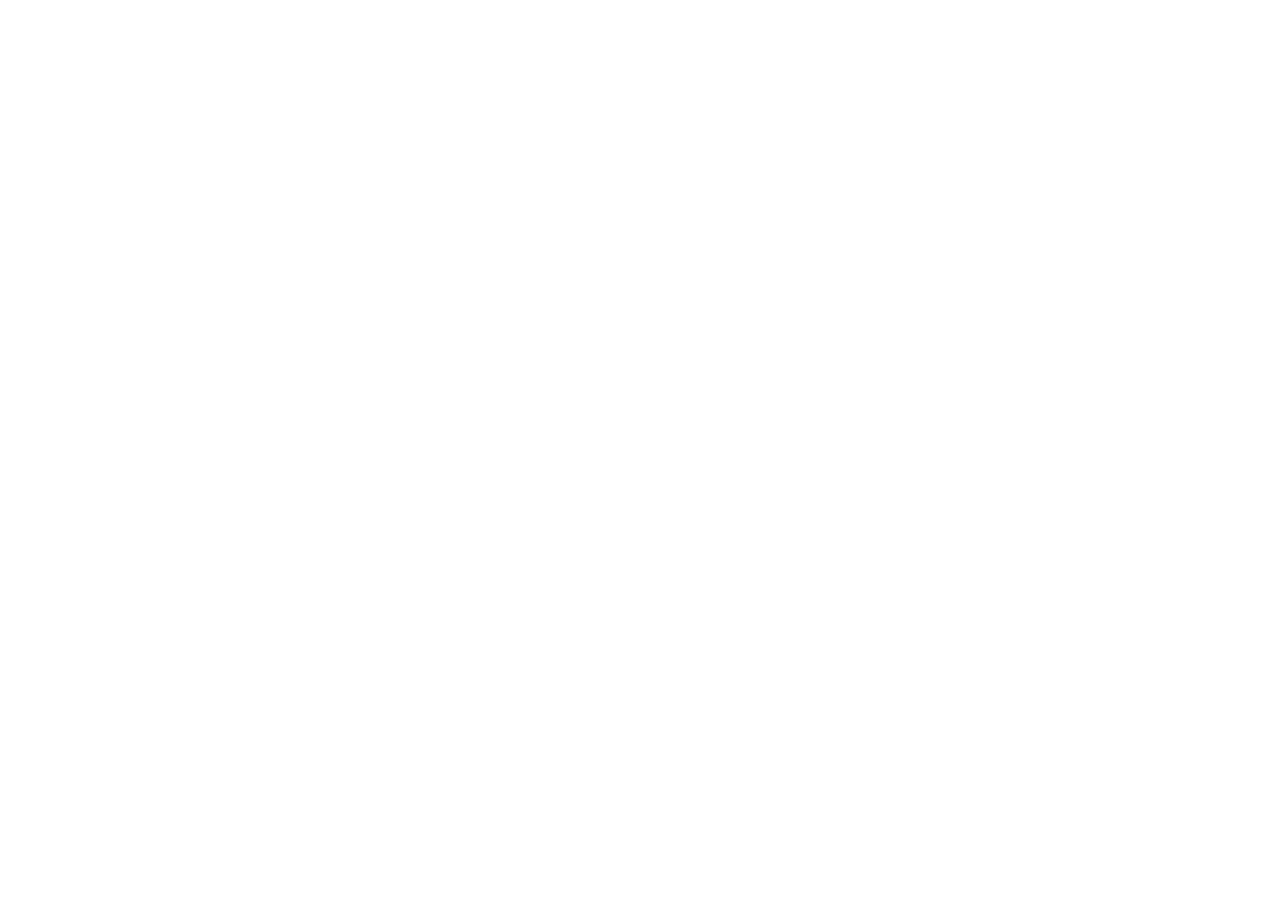
==== login.html @ 5afe24a2 "第一次提交" ====
<!DOCTYPE html>
<html lang="en">
<head>
    <meta charset="UTF-8">
    <meta name="viewport" content="width=device-width, initial-scale=1.0">
    <title>Document</title>
</head>
<body>
    
</body>
</html>
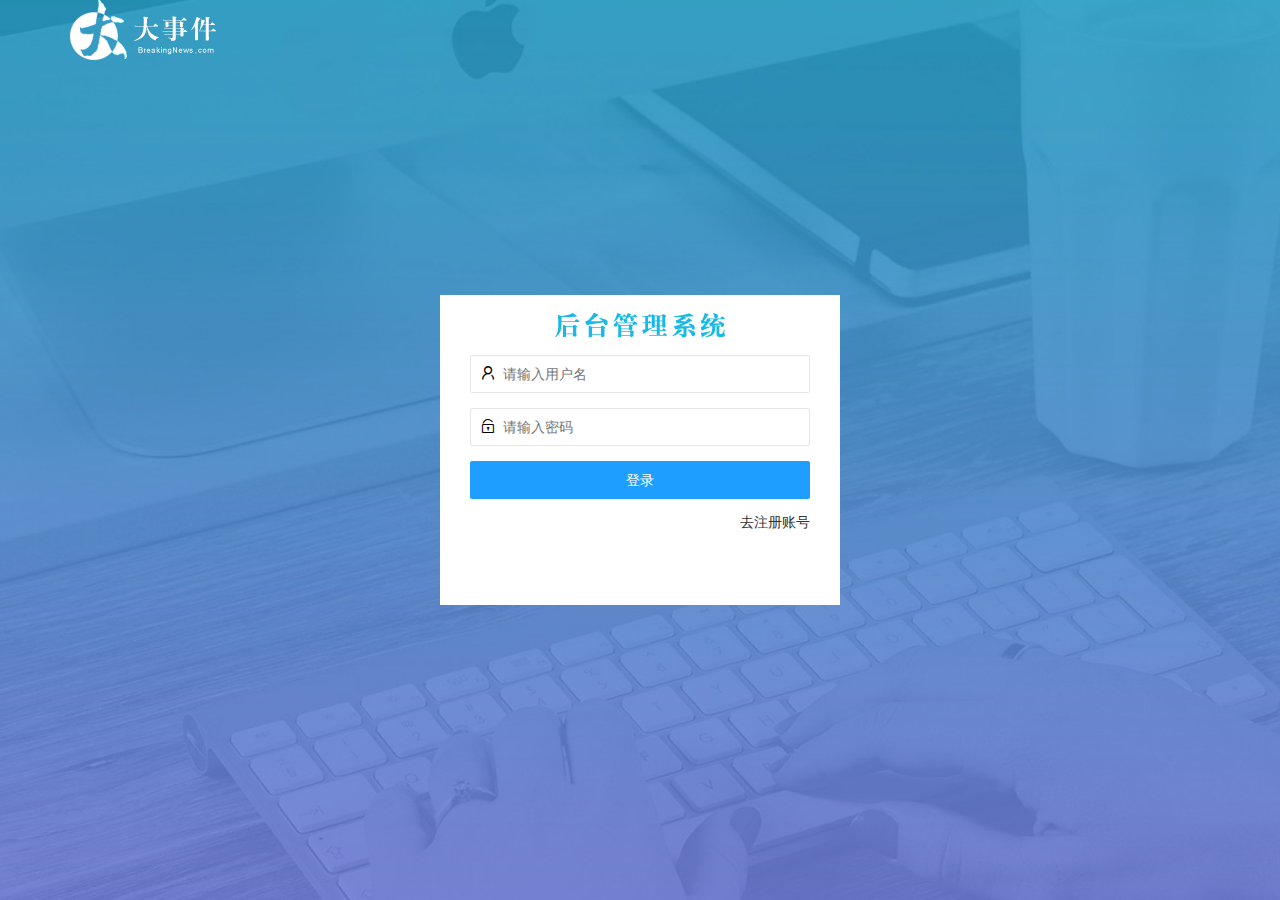
==== commit 47f99a1e: "完成了登录和注册功能的开发" ====
--- a/login.html
+++ b/login.html
@@ -1,11 +1,85 @@
 <!DOCTYPE html>
 <html lang="en">
+
 <head>
     <meta charset="UTF-8">
     <meta name="viewport" content="width=device-width, initial-scale=1.0">
-    <title>Document</title>
+    <title>大事件-登录/注册</title>
+    <!-- 导入 LayUI 的样式 -->
+    <link rel="stylesheet" href="./assets/lib/layui/css/layui.css">
+    <!-- 导入自己的样式表 -->
+    <link rel="stylesheet" href="./assets/css/login.css">
 </head>
+
 <body>
-    
+    <div class="layui-main">
+        <img src="./assets/images/logo.png" alt="">
+    </div>
+    <div class="loginAndRegBox">
+        <!-- 登录的标题 -->
+        <div class="title-box"></div>
+        <!-- 登录的div -->
+        <div class="login-box">
+            <!-- 登录的表单 -->
+            <form class="layui-form" id="form_login">
+                <!-- 用户名 -->
+                <div class="layui-form-item">
+                    <i class="layui-icon layui-icon-username"></i>  
+                    <input type="text" name="username" required lay-verify="required" placeholder="请输入用户名"
+                        autocomplete="off" class="layui-input">
+                </div>
+                <!-- 密码框 -->
+                <div class="layui-form-item">
+                    <i class="layui-icon layui-icon-password"></i>  
+                    <input type="password" name="password" required lay-verify="required|pwd" placeholder="请输入密码"
+                        autocomplete="off" class="layui-input">
+                </div>
+                <!-- 提交按钮 -->
+                <div class="layui-form-item">
+                    <button  class="layui-btn layui-btn-fluid  layui-btn-normal" lay-submit>登录</button>
+                </div>
+                <div class="layui-form-item">
+                    <a href="javascript:;" class="links" id="link_reg">去注册账号</a>
+                </div>
+            </form>
+            
+        </div>
+        <!-- 注册的div -->
+        <div class="reg-box">
+            <!-- 注册的表单 -->
+            <form class="layui-form" id="form_reg">
+                 <!-- 用户名 -->
+                 <div class="layui-form-item">
+                    <i class="layui-icon layui-icon-username"></i>  
+                    <input type="text" name="username" required lay-verify="required" placeholder="请输入用户名"
+                        autocomplete="off" class="layui-input">
+                </div>
+                <!-- 密码框 -->
+                <div class="layui-form-item">
+                    <i class="layui-icon layui-icon-password"></i>  
+                    <input type="password" name="password" required lay-verify="required|pwd" placeholder="请输入密码"
+                        autocomplete="off" class="layui-input">
+                </div>
+                <!-- 确认密码框 -->
+                <div class="layui-form-item">
+                    <i class="layui-icon layui-icon-password"></i>  
+                    <input type="password" name="repassword" required lay-verify="required|pwd|repwd" placeholder="请再次输入密码"
+                        autocomplete="off" class="layui-input">
+                </div>
+                <!-- 提交按钮 -->
+                <div class="layui-form-item">
+                    <button  class="layui-btn layui-btn-fluid layui-btn-normal" lay-submit>注册</button>
+                </div>
+                <div class="layui-form-item">
+                    <a href="javascript:;" id="link_login" class="links">去登录</a>
+                </div>
+            </form>
+           
+        </div>
+    </div>
 </body>
+<script src="./assets/lib/layui/layui.all.js"></script>
+<script src="./assets/lib/jquery.js"></script>
+<script src="./assets/js/baseAPI.js"></script>
+<script src="./assets/js/login.js"></script>
 </html>--- a/assets/lib/layui/css/layui.css
+++ b/assets/lib/layui/css/layui.css
@@ -0,0 +1,2 @@
+/** layui-v2.5.5 MIT License By https://www.layui.com */
+ .layui-inline,img{display:inline-block;vertical-align:middle}h1,h2,h3,h4,h5,h6{font-weight:400}.layui-edge,.layui-header,.layui-inline,.layui-main{position:relative}.layui-body,.layui-edge,.layui-elip{overflow:hidden}.layui-btn,.layui-edge,.layui-inline,img{vertical-align:middle}.layui-btn,.layui-disabled,.layui-icon,.layui-unselect{-moz-user-select:none;-webkit-user-select:none;-ms-user-select:none}.layui-elip,.layui-form-checkbox span,.layui-form-pane .layui-form-label{text-overflow:ellipsis;white-space:nowrap}.layui-breadcrumb,.layui-tree-btnGroup{visibility:hidden}blockquote,body,button,dd,div,dl,dt,form,h1,h2,h3,h4,h5,h6,input,li,ol,p,pre,td,textarea,th,ul{margin:0;padding:0;-webkit-tap-highlight-color:rgba(0,0,0,0)}a:active,a:hover{outline:0}img{border:none}li{list-style:none}table{border-collapse:collapse;border-spacing:0}h4,h5,h6{font-size:100%}button,input,optgroup,option,select,textarea{font-family:inherit;font-size:inherit;font-style:inherit;font-weight:inherit;outline:0}pre{white-space:pre-wrap;white-space:-moz-pre-wrap;white-space:-pre-wrap;white-space:-o-pre-wrap;word-wrap:break-word}body{line-height:24px;font:14px Helvetica Neue,Helvetica,PingFang SC,Tahoma,Arial,sans-serif}hr{height:1px;margin:10px 0;border:0;clear:both}a{color:#333;text-decoration:none}a:hover{color:#777}a cite{font-style:normal;*cursor:pointer}.layui-border-box,.layui-border-box *{box-sizing:border-box}.layui-box,.layui-box *{box-sizing:content-box}.layui-clear{clear:both;*zoom:1}.layui-clear:after{content:'\20';clear:both;*zoom:1;display:block;height:0}.layui-inline{*display:inline;*zoom:1}.layui-edge{display:inline-block;width:0;height:0;border-width:6px;border-style:dashed;border-color:transparent}.layui-edge-top{top:-4px;border-bottom-color:#999;border-bottom-style:solid}.layui-edge-right{border-left-color:#999;border-left-style:solid}.layui-edge-bottom{top:2px;border-top-color:#999;border-top-style:solid}.layui-edge-left{border-right-color:#999;border-right-style:solid}.layui-disabled,.layui-disabled:hover{color:#d2d2d2!important;cursor:not-allowed!important}.layui-circle{border-radius:100%}.layui-show{display:block!important}.layui-hide{display:none!important}@font-face{font-family:layui-icon;src:url(../font/iconfont.eot?v=250);src:url(../font/iconfont.eot?v=250#iefix) format('embedded-opentype'),url(../font/iconfont.woff2?v=250) format('woff2'),url(../font/iconfont.woff?v=250) format('woff'),url(../font/iconfont.ttf?v=250) format('truetype'),url(../font/iconfont.svg?v=250#layui-icon) format('svg')}.layui-icon{font-family:layui-icon!important;font-size:16px;font-style:normal;-webkit-font-smoothing:antialiased;-moz-osx-font-smoothing:grayscale}.layui-icon-reply-fill:before{content:"\e611"}.layui-icon-set-fill:before{content:"\e614"}.layui-icon-menu-fill:before{content:"\e60f"}.layui-icon-search:before{content:"\e615"}.layui-icon-share:before{content:"\e641"}.layui-icon-set-sm:before{content:"\e620"}.layui-icon-engine:before{content:"\e628"}.layui-icon-close:before{content:"\1006"}.layui-icon-close-fill:before{content:"\1007"}.layui-icon-chart-screen:before{content:"\e629"}.layui-icon-star:before{content:"\e600"}.layui-icon-circle-dot:before{content:"\e617"}.layui-icon-chat:before{content:"\e606"}.layui-icon-release:before{content:"\e609"}.layui-icon-list:before{content:"\e60a"}.layui-icon-chart:before{content:"\e62c"}.layui-icon-ok-circle:before{content:"\1005"}.layui-icon-layim-theme:before{content:"\e61b"}.layui-icon-table:before{content:"\e62d"}.layui-icon-right:before{content:"\e602"}.layui-icon-left:before{content:"\e603"}.layui-icon-cart-simple:before{content:"\e698"}.layui-icon-face-cry:before{content:"\e69c"}.layui-icon-face-smile:before{content:"\e6af"}.layui-icon-survey:before{content:"\e6b2"}.layui-icon-tree:before{content:"\e62e"}.layui-icon-upload-circle:before{content:"\e62f"}.layui-icon-add-circle:before{content:"\e61f"}.layui-icon-download-circle:before{content:"\e601"}.layui-icon-templeate-1:before{content:"\e630"}.layui-icon-util:before{content:"\e631"}.layui-icon-face-surprised:before{content:"\e664"}.layui-icon-edit:before{content:"\e642"}.layui-icon-speaker:before{content:"\e645"}.layui-icon-down:before{content:"\e61a"}.layui-icon-file:before{content:"\e621"}.layui-icon-layouts:before{content:"\e632"}.layui-icon-rate-half:before{content:"\e6c9"}.layui-icon-add-circle-fine:before{content:"\e608"}.layui-icon-prev-circle:before{content:"\e633"}.layui-icon-read:before{content:"\e705"}.layui-icon-404:before{content:"\e61c"}.layui-icon-carousel:before{content:"\e634"}.layui-icon-help:before{content:"\e607"}.layui-icon-code-circle:before{content:"\e635"}.layui-icon-water:before{content:"\e636"}.layui-icon-username:before{content:"\e66f"}.layui-icon-find-fill:before{content:"\e670"}.layui-icon-about:before{content:"\e60b"}.layui-icon-location:before{content:"\e715"}.layui-icon-up:before{content:"\e619"}.layui-icon-pause:before{content:"\e651"}.layui-icon-date:before{content:"\e637"}.layui-icon-layim-uploadfile:before{content:"\e61d"}.layui-icon-delete:before{content:"\e640"}.layui-icon-play:before{content:"\e652"}.layui-icon-top:before{content:"\e604"}.layui-icon-friends:before{content:"\e612"}.layui-icon-refresh-3:before{content:"\e9aa"}.layui-icon-ok:before{content:"\e605"}.layui-icon-layer:before{content:"\e638"}.layui-icon-face-smile-fine:before{content:"\e60c"}.layui-icon-dollar:before{content:"\e659"}.layui-icon-group:before{content:"\e613"}.layui-icon-layim-download:before{content:"\e61e"}.layui-icon-picture-fine:before{content:"\e60d"}.layui-icon-link:before{content:"\e64c"}.layui-icon-diamond:before{content:"\e735"}.layui-icon-log:before{content:"\e60e"}.layui-icon-rate-solid:before{content:"\e67a"}.layui-icon-fonts-del:before{content:"\e64f"}.layui-icon-unlink:before{content:"\e64d"}.layui-icon-fonts-clear:before{content:"\e639"}.layui-icon-triangle-r:before{content:"\e623"}.layui-icon-circle:before{content:"\e63f"}.layui-icon-radio:before{content:"\e643"}.layui-icon-align-center:before{content:"\e647"}.layui-icon-align-right:before{content:"\e648"}.layui-icon-align-left:before{content:"\e649"}.layui-icon-loading-1:before{content:"\e63e"}.layui-icon-return:before{content:"\e65c"}.layui-icon-fonts-strong:before{content:"\e62b"}.layui-icon-upload:before{content:"\e67c"}.layui-icon-dialogue:before{content:"\e63a"}.layui-icon-video:before{content:"\e6ed"}.layui-icon-headset:before{content:"\e6fc"}.layui-icon-cellphone-fine:before{content:"\e63b"}.layui-icon-add-1:before{content:"\e654"}.layui-icon-face-smile-b:before{content:"\e650"}.layui-icon-fonts-html:before{content:"\e64b"}.layui-icon-form:before{content:"\e63c"}.layui-icon-cart:before{content:"\e657"}.layui-icon-camera-fill:before{content:"\e65d"}.layui-icon-tabs:before{content:"\e62a"}.layui-icon-fonts-code:before{content:"\e64e"}.layui-icon-fire:before{content:"\e756"}.layui-icon-set:before{content:"\e716"}.layui-icon-fonts-u:before{content:"\e646"}.layui-icon-triangle-d:before{content:"\e625"}.layui-icon-tips:before{content:"\e702"}.layui-icon-picture:before{content:"\e64a"}.layui-icon-more-vertical:before{content:"\e671"}.layui-icon-flag:before{content:"\e66c"}.layui-icon-loading:before{content:"\e63d"}.layui-icon-fonts-i:before{content:"\e644"}.layui-icon-refresh-1:before{content:"\e666"}.layui-icon-rmb:before{content:"\e65e"}.layui-icon-home:before{content:"\e68e"}.layui-icon-user:before{content:"\e770"}.layui-icon-notice:before{content:"\e667"}.layui-icon-login-weibo:before{content:"\e675"}.layui-icon-voice:before{content:"\e688"}.layui-icon-upload-drag:before{content:"\e681"}.layui-icon-login-qq:before{content:"\e676"}.layui-icon-snowflake:before{content:"\e6b1"}.layui-icon-file-b:before{content:"\e655"}.layui-icon-template:before{content:"\e663"}.layui-icon-auz:before{content:"\e672"}.layui-icon-console:before{content:"\e665"}.layui-icon-app:before{content:"\e653"}.layui-icon-prev:before{content:"\e65a"}.layui-icon-website:before{content:"\e7ae"}.layui-icon-next:before{content:"\e65b"}.layui-icon-component:before{content:"\e857"}.layui-icon-more:before{content:"\e65f"}.layui-icon-login-wechat:before{content:"\e677"}.layui-icon-shrink-right:before{content:"\e668"}.layui-icon-spread-left:before{content:"\e66b"}.layui-icon-camera:before{content:"\e660"}.layui-icon-note:before{content:"\e66e"}.layui-icon-refresh:before{content:"\e669"}.layui-icon-female:before{content:"\e661"}.layui-icon-male:before{content:"\e662"}.layui-icon-password:before{content:"\e673"}.layui-icon-senior:before{content:"\e674"}.layui-icon-theme:before{content:"\e66a"}.layui-icon-tread:before{content:"\e6c5"}.layui-icon-praise:before{content:"\e6c6"}.layui-icon-star-fill:before{content:"\e658"}.layui-icon-rate:before{content:"\e67b"}.layui-icon-template-1:before{content:"\e656"}.layui-icon-vercode:before{content:"\e679"}.layui-icon-cellphone:before{content:"\e678"}.layui-icon-screen-full:before{content:"\e622"}.layui-icon-screen-restore:before{content:"\e758"}.layui-icon-cols:before{content:"\e610"}.layui-icon-export:before{content:"\e67d"}.layui-icon-print:before{content:"\e66d"}.layui-icon-slider:before{content:"\e714"}.layui-icon-addition:before{content:"\e624"}.layui-icon-subtraction:before{content:"\e67e"}.layui-icon-service:before{content:"\e626"}.layui-icon-transfer:before{content:"\e691"}.layui-main{width:1140px;margin:0 auto}.layui-header{z-index:1000;height:60px}.layui-header a:hover{transition:all .5s;-webkit-transition:all .5s}.layui-side{position:fixed;left:0;top:0;bottom:0;z-index:999;width:200px;overflow-x:hidden}.layui-side-scroll{position:relative;width:220px;height:100%;overflow-x:hidden}.layui-body{position:absolute;left:200px;right:0;top:0;bottom:0;z-index:998;width:auto;overflow-y:auto;box-sizing:border-box}.layui-layout-body{overflow:hidden}.layui-layout-admin .layui-header{background-color:#23262E}.layui-layout-admin .layui-side{top:60px;width:200px;overflow-x:hidden}.layui-layout-admin .layui-body{position:fixed;top:60px;bottom:44px}.layui-layout-admin .layui-main{width:auto;margin:0 15px}.layui-layout-admin .layui-footer{position:fixed;left:200px;right:0;bottom:0;height:44px;line-height:44px;padding:0 15px;background-color:#eee}.layui-layout-admin .layui-logo{position:absolute;left:0;top:0;width:200px;height:100%;line-height:60px;text-align:center;color:#009688;font-size:16px}.layui-layout-admin .layui-header .layui-nav{background:0 0}.layui-layout-left{position:absolute!important;left:200px;top:0}.layui-layout-right{position:absolute!important;right:0;top:0}.layui-container{position:relative;margin:0 auto;padding:0 15px;box-sizing:border-box}.layui-fluid{position:relative;margin:0 auto;padding:0 15px}.layui-row:after,.layui-row:before{content:'';display:block;clear:both}.layui-col-lg1,.layui-col-lg10,.layui-col-lg11,.layui-col-lg12,.layui-col-lg2,.layui-col-lg3,.layui-col-lg4,.layui-col-lg5,.layui-col-lg6,.layui-col-lg7,.layui-col-lg8,.layui-col-lg9,.layui-col-md1,.layui-col-md10,.layui-col-md11,.layui-col-md12,.layui-col-md2,.layui-col-md3,.layui-col-md4,.layui-col-md5,.layui-col-md6,.layui-col-md7,.layui-col-md8,.layui-col-md9,.layui-col-sm1,.layui-col-sm10,.layui-col-sm11,.layui-col-sm12,.layui-col-sm2,.layui-col-sm3,.layui-col-sm4,.layui-col-sm5,.layui-col-sm6,.layui-col-sm7,.layui-col-sm8,.layui-col-sm9,.layui-col-xs1,.layui-col-xs10,.layui-col-xs11,.layui-col-xs12,.layui-col-xs2,.layui-col-xs3,.layui-col-xs4,.layui-col-xs5,.layui-col-xs6,.layui-col-xs7,.layui-col-xs8,.layui-col-xs9{position:relative;display:block;box-sizing:border-box}.layui-col-xs1,.layui-col-xs10,.layui-col-xs11,.layui-col-xs12,.layui-col-xs2,.layui-col-xs3,.layui-col-xs4,.layui-col-xs5,.layui-col-xs6,.layui-col-xs7,.layui-col-xs8,.layui-col-xs9{float:left}.layui-col-xs1{width:8.33333333%}.layui-col-xs2{width:16.66666667%}.layui-col-xs3{width:25%}.layui-col-xs4{width:33.33333333%}.layui-col-xs5{width:41.66666667%}.layui-col-xs6{width:50%}.layui-col-xs7{width:58.33333333%}.layui-col-xs8{width:66.66666667%}.layui-col-xs9{width:75%}.layui-col-xs10{width:83.33333333%}.layui-col-xs11{width:91.66666667%}.layui-col-xs12{width:100%}.layui-col-xs-offset1{margin-left:8.33333333%}.layui-col-xs-offset2{margin-left:16.66666667%}.layui-col-xs-offset3{margin-left:25%}.layui-col-xs-offset4{margin-left:33.33333333%}.layui-col-xs-offset5{margin-left:41.66666667%}.layui-col-xs-offset6{margin-left:50%}.layui-col-xs-offset7{margin-left:58.33333333%}.layui-col-xs-offset8{margin-left:66.66666667%}.layui-col-xs-offset9{margin-left:75%}.layui-col-xs-offset10{margin-left:83.33333333%}.layui-col-xs-offset11{margin-left:91.66666667%}.layui-col-xs-offset12{margin-left:100%}@media screen and (max-width:768px){.layui-hide-xs{display:none!important}.layui-show-xs-block{display:block!important}.layui-show-xs-inline{display:inline!important}.layui-show-xs-inline-block{display:inline-block!important}}@media screen and (min-width:768px){.layui-container{width:750px}.layui-hide-sm{display:none!important}.layui-show-sm-block{display:block!important}.layui-show-sm-inline{display:inline!important}.layui-show-sm-inline-block{display:inline-block!important}.layui-col-sm1,.layui-col-sm10,.layui-col-sm11,.layui-col-sm12,.layui-col-sm2,.layui-col-sm3,.layui-col-sm4,.layui-col-sm5,.layui-col-sm6,.layui-col-sm7,.layui-col-sm8,.layui-col-sm9{float:left}.layui-col-sm1{width:8.33333333%}.layui-col-sm2{width:16.66666667%}.layui-col-sm3{width:25%}.layui-col-sm4{width:33.33333333%}.layui-col-sm5{width:41.66666667%}.layui-col-sm6{width:50%}.layui-col-sm7{width:58.33333333%}.layui-col-sm8{width:66.66666667%}.layui-col-sm9{width:75%}.layui-col-sm10{width:83.33333333%}.layui-col-sm11{width:91.66666667%}.layui-col-sm12{width:100%}.layui-col-sm-offset1{margin-left:8.33333333%}.layui-col-sm-offset2{margin-left:16.66666667%}.layui-col-sm-offset3{margin-left:25%}.layui-col-sm-offset4{margin-left:33.33333333%}.layui-col-sm-offset5{margin-left:41.66666667%}.layui-col-sm-offset6{margin-left:50%}.layui-col-sm-offset7{margin-left:58.33333333%}.layui-col-sm-offset8{margin-left:66.66666667%}.layui-col-sm-offset9{margin-left:75%}.layui-col-sm-offset10{margin-left:83.33333333%}.layui-col-sm-offset11{margin-left:91.66666667%}.layui-col-sm-offset12{margin-left:100%}}@media screen and (min-width:992px){.layui-container{width:970px}.layui-hide-md{display:none!important}.layui-show-md-block{display:block!important}.layui-show-md-inline{display:inline!important}.layui-show-md-inline-block{display:inline-block!important}.layui-col-md1,.layui-col-md10,.layui-col-md11,.layui-col-md12,.layui-col-md2,.layui-col-md3,.layui-col-md4,.layui-col-md5,.layui-col-md6,.layui-col-md7,.layui-col-md8,.layui-col-md9{float:left}.layui-col-md1{width:8.33333333%}.layui-col-md2{width:16.66666667%}.layui-col-md3{width:25%}.layui-col-md4{width:33.33333333%}.layui-col-md5{width:41.66666667%}.layui-col-md6{width:50%}.layui-col-md7{width:58.33333333%}.layui-col-md8{width:66.66666667%}.layui-col-md9{width:75%}.layui-col-md10{width:83.33333333%}.layui-col-md11{width:91.66666667%}.layui-col-md12{width:100%}.layui-col-md-offset1{margin-left:8.33333333%}.layui-col-md-offset2{margin-left:16.66666667%}.layui-col-md-offset3{margin-left:25%}.layui-col-md-offset4{margin-left:33.33333333%}.layui-col-md-offset5{margin-left:41.66666667%}.layui-col-md-offset6{margin-left:50%}.layui-col-md-offset7{margin-left:58.33333333%}.layui-col-md-offset8{margin-left:66.66666667%}.layui-col-md-offset9{margin-left:75%}.layui-col-md-offset10{margin-left:83.33333333%}.layui-col-md-offset11{margin-left:91.66666667%}.layui-col-md-offset12{margin-left:100%}}@media screen and (min-width:1200px){.layui-container{width:1170px}.layui-hide-lg{display:none!important}.layui-show-lg-block{display:block!important}.layui-show-lg-inline{display:inline!important}.layui-show-lg-inline-block{display:inline-block!important}.layui-col-lg1,.layui-col-lg10,.layui-col-lg11,.layui-col-lg12,.layui-col-lg2,.layui-col-lg3,.layui-col-lg4,.layui-col-lg5,.layui-col-lg6,.layui-col-lg7,.layui-col-lg8,.layui-col-lg9{float:left}.layui-col-lg1{width:8.33333333%}.layui-col-lg2{width:16.66666667%}.layui-col-lg3{width:25%}.layui-col-lg4{width:33.33333333%}.layui-col-lg5{width:41.66666667%}.layui-col-lg6{width:50%}.layui-col-lg7{width:58.33333333%}.layui-col-lg8{width:66.66666667%}.layui-col-lg9{width:75%}.layui-col-lg10{width:83.33333333%}.layui-col-lg11{width:91.66666667%}.layui-col-lg12{width:100%}.layui-col-lg-offset1{margin-left:8.33333333%}.layui-col-lg-offset2{margin-left:16.66666667%}.layui-col-lg-offset3{margin-left:25%}.layui-col-lg-offset4{margin-left:33.33333333%}.layui-col-lg-offset5{margin-left:41.66666667%}.layui-col-lg-offset6{margin-left:50%}.layui-col-lg-offset7{margin-left:58.33333333%}.layui-col-lg-offset8{margin-left:66.66666667%}.layui-col-lg-offset9{margin-left:75%}.layui-col-lg-offset10{margin-left:83.33333333%}.layui-col-lg-offset11{margin-left:91.66666667%}.layui-col-lg-offset12{margin-left:100%}}.layui-col-space1{margin:-.5px}.layui-col-space1>*{padding:.5px}.layui-col-space3{margin:-1.5px}.layui-col-space3>*{padding:1.5px}.layui-col-space5{margin:-2.5px}.layui-col-space5>*{padding:2.5px}.layui-col-space8{margin:-3.5px}.layui-col-space8>*{padding:3.5px}.layui-col-space10{margin:-5px}.layui-col-space10>*{padding:5px}.layui-col-space12{margin:-6px}.layui-col-space12>*{padding:6px}.layui-col-space15{margin:-7.5px}.layui-col-space15>*{padding:7.5px}.layui-col-space18{margin:-9px}.layui-col-space18>*{padding:9px}.layui-col-space20{margin:-10px}.layui-col-space20>*{padding:10px}.layui-col-space22{margin:-11px}.layui-col-space22>*{padding:11px}.layui-col-space25{margin:-12.5px}.layui-col-space25>*{padding:12.5px}.layui-col-space30{margin:-15px}.layui-col-space30>*{padding:15px}.layui-btn,.layui-input,.layui-select,.layui-textarea,.layui-upload-button{outline:0;-webkit-appearance:none;transition:all .3s;-webkit-transition:all .3s;box-sizing:border-box}.layui-elem-quote{margin-bottom:10px;padding:15px;line-height:22px;border-left:5px solid #009688;border-radius:0 2px 2px 0;background-color:#f2f2f2}.layui-quote-nm{border-style:solid;border-width:1px 1px 1px 5px;background:0 0}.layui-elem-field{margin-bottom:10px;padding:0;border-width:1px;border-style:solid}.layui-elem-field legend{margin-left:20px;padding:0 10px;font-size:20px;font-weight:300}.layui-field-title{margin:10px 0 20px;border-width:1px 0 0}.layui-field-box{padding:10px 15px}.layui-field-title .layui-field-box{padding:10px 0}.layui-progress{position:relative;height:6px;border-radius:20px;background-color:#e2e2e2}.layui-progress-bar{position:absolute;left:0;top:0;width:0;max-width:100%;height:6px;border-radius:20px;text-align:right;background-color:#5FB878;transition:all .3s;-webkit-transition:all .3s}.layui-progress-big,.layui-progress-big .layui-progress-bar{height:18px;line-height:18px}.layui-progress-text{position:relative;top:-20px;line-height:18px;font-size:12px;color:#666}.layui-progress-big .layui-progress-text{position:static;padding:0 10px;color:#fff}.layui-collapse{border-width:1px;border-style:solid;border-radius:2px}.layui-colla-content,.layui-colla-item{border-top-width:1px;border-top-style:solid}.layui-colla-item:first-child{border-top:none}.layui-colla-title{position:relative;height:42px;line-height:42px;padding:0 15px 0 35px;color:#333;background-color:#f2f2f2;cursor:pointer;font-size:14px;overflow:hidden}.layui-colla-content{display:none;padding:10px 15px;line-height:22px;color:#666}.layui-colla-icon{position:absolute;left:15px;top:0;font-size:14px}.layui-card{margin-bottom:15px;border-radius:2px;background-color:#fff;box-shadow:0 1px 2px 0 rgba(0,0,0,.05)}.layui-card:last-child{margin-bottom:0}.layui-card-header{position:relative;height:42px;line-height:42px;padding:0 15px;border-bottom:1px solid #f6f6f6;color:#333;border-radius:2px 2px 0 0;font-size:14px}.layui-bg-black,.layui-bg-blue,.layui-bg-cyan,.layui-bg-green,.layui-bg-orange,.layui-bg-red{color:#fff!important}.layui-card-body{position:relative;padding:10px 15px;line-height:24px}.layui-card-body[pad15]{padding:15px}.layui-card-body[pad20]{padding:20px}.layui-card-body .layui-table{margin:5px 0}.layui-card .layui-tab{margin:0}.layui-panel-window{position:relative;padding:15px;border-radius:0;border-top:5px solid #E6E6E6;background-color:#fff}.layui-auxiliar-moving{position:fixed;left:0;right:0;top:0;bottom:0;width:100%;height:100%;background:0 0;z-index:9999999999}.layui-form-label,.layui-form-mid,.layui-form-select,.layui-input-block,.layui-input-inline,.layui-textarea{position:relative}.layui-bg-red{background-color:#FF5722!important}.layui-bg-orange{background-color:#FFB800!important}.layui-bg-green{background-color:#009688!important}.layui-bg-cyan{background-color:#2F4056!important}.layui-bg-blue{background-color:#1E9FFF!important}.layui-bg-black{background-color:#393D49!important}.layui-bg-gray{background-color:#eee!important;color:#666!important}.layui-badge-rim,.layui-colla-content,.layui-colla-item,.layui-collapse,.layui-elem-field,.layui-form-pane .layui-form-item[pane],.layui-form-pane .layui-form-label,.layui-input,.layui-layedit,.layui-layedit-tool,.layui-quote-nm,.layui-select,.layui-tab-bar,.layui-tab-card,.layui-tab-title,.layui-tab-title .layui-this:after,.layui-textarea{border-color:#e6e6e6}.layui-timeline-item:before,hr{background-color:#e6e6e6}.layui-text{line-height:22px;font-size:14px;color:#666}.layui-text h1,.layui-text h2,.layui-text h3{font-weight:500;color:#333}.layui-text h1{font-size:30px}.layui-text h2{font-size:24px}.layui-text h3{font-size:18px}.layui-text a:not(.layui-btn){color:#01AAED}.layui-text a:not(.layui-btn):hover{text-decoration:underline}.layui-text ul{padding:5px 0 5px 15px}.layui-text ul li{margin-top:5px;list-style-type:disc}.layui-text em,.layui-word-aux{color:#999!important;padding:0 5px!important}.layui-btn{display:inline-block;height:38px;line-height:38px;padding:0 18px;background-color:#009688;color:#fff;white-space:nowrap;text-align:center;font-size:14px;border:none;border-radius:2px;cursor:pointer}.layui-btn:hover{opacity:.8;filter:alpha(opacity=80);color:#fff}.layui-btn:active{opacity:1;filter:alpha(opacity=100)}.layui-btn+.layui-btn{margin-left:10px}.layui-btn-container{font-size:0}.layui-btn-container .layui-btn{margin-right:10px;margin-bottom:10px}.layui-btn-container .layui-btn+.layui-btn{margin-left:0}.layui-table .layui-btn-container .layui-btn{margin-bottom:9px}.layui-btn-radius{border-radius:100px}.layui-btn .layui-icon{margin-right:3px;font-size:18px;vertical-align:bottom;vertical-align:middle\9}.layui-btn-primary{border:1px solid #C9C9C9;background-color:#fff;color:#555}.layui-btn-primary:hover{border-color:#009688;color:#333}.layui-btn-normal{background-color:#1E9FFF}.layui-btn-warm{background-color:#FFB800}.layui-btn-danger{background-color:#FF5722}.layui-btn-checked{background-color:#5FB878}.layui-btn-disabled,.layui-btn-disabled:active,.layui-btn-disabled:hover{border:1px solid #e6e6e6;background-color:#FBFBFB;color:#C9C9C9;cursor:not-allowed;opacity:1}.layui-btn-lg{height:44px;line-height:44px;padding:0 25px;font-size:16px}.layui-btn-sm{height:30px;line-height:30px;padding:0 10px;font-size:12px}.layui-btn-sm i{font-size:16px!important}.layui-btn-xs{height:22px;line-height:22px;padding:0 5px;font-size:12px}.layui-btn-xs i{font-size:14px!important}.layui-btn-group{display:inline-block;vertical-align:middle;font-size:0}.layui-btn-group .layui-btn{margin-left:0!important;margin-right:0!important;border-left:1px solid rgba(255,255,255,.5);border-radius:0}.layui-btn-group .layui-btn-primary{border-left:none}.layui-btn-group .layui-btn-primary:hover{border-color:#C9C9C9;color:#009688}.layui-btn-group .layui-btn:first-child{border-left:none;border-radius:2px 0 0 2px}.layui-btn-group .layui-btn-primary:first-child{border-left:1px solid #c9c9c9}.layui-btn-group .layui-btn:last-child{border-radius:0 2px 2px 0}.layui-btn-group .layui-btn+.layui-btn{margin-left:0}.layui-btn-group+.layui-btn-group{margin-left:10px}.layui-btn-fluid{width:100%}.layui-input,.layui-select,.layui-textarea{height:38px;line-height:1.3;line-height:38px\9;border-width:1px;border-style:solid;background-color:#fff;border-radius:2px}.layui-input::-webkit-input-placeholder,.layui-select::-webkit-input-placeholder,.layui-textarea::-webkit-input-placeholder{line-height:1.3}.layui-input,.layui-textarea{display:block;width:100%;padding-left:10px}.layui-input:hover,.layui-textarea:hover{border-color:#D2D2D2!important}.layui-input:focus,.layui-textarea:focus{border-color:#C9C9C9!important}.layui-textarea{min-height:100px;height:auto;line-height:20px;padding:6px 10px;resize:vertical}.layui-select{padding:0 10px}.layui-form input[type=checkbox],.layui-form input[type=radio],.layui-form select{display:none}.layui-form [lay-ignore]{display:initial}.layui-form-item{margin-bottom:15px;clear:both;*zoom:1}.layui-form-item:after{content:'\20';clear:both;*zoom:1;display:block;height:0}.layui-form-label{float:left;display:block;padding:9px 15px;width:80px;font-weight:400;line-height:20px;text-align:right}.layui-form-label-col{display:block;float:none;padding:9px 0;line-height:20px;text-align:left}.layui-form-item .layui-inline{margin-bottom:5px;margin-right:10px}.layui-input-block{margin-left:110px;min-height:36px}.layui-input-inline{display:inline-block;vertical-align:middle}.layui-form-item .layui-input-inline{float:left;width:190px;margin-right:10px}.layui-form-text .layui-input-inline{width:auto}.layui-form-mid{float:left;display:block;padding:9px 0!important;line-height:20px;margin-right:10px}.layui-form-danger+.layui-form-select .layui-input,.layui-form-danger:focus{border-color:#FF5722!important}.layui-form-select .layui-input{padding-right:30px;cursor:pointer}.layui-form-select .layui-edge{position:absolute;right:10px;top:50%;margin-top:-3px;cursor:pointer;border-width:6px;border-top-color:#c2c2c2;border-top-style:solid;transition:all .3s;-webkit-transition:all .3s}.layui-form-select dl{display:none;position:absolute;left:0;top:42px;padding:5px 0;z-index:899;min-width:100%;border:1px solid #d2d2d2;max-height:300px;overflow-y:auto;background-color:#fff;border-radius:2px;box-shadow:0 2px 4px rgba(0,0,0,.12);box-sizing:border-box}.layui-form-select dl dd,.layui-form-select dl dt{padding:0 10px;line-height:36px;white-space:nowrap;overflow:hidden;text-overflow:ellipsis}.layui-form-select dl dt{font-size:12px;color:#999}.layui-form-select dl dd{cursor:pointer}.layui-form-select dl dd:hover{background-color:#f2f2f2;-webkit-transition:.5s all;transition:.5s all}.layui-form-select .layui-select-group dd{padding-left:20px}.layui-form-select dl dd.layui-select-tips{padding-left:10px!important;color:#999}.layui-form-select dl dd.layui-this{background-color:#5FB878;color:#fff}.layui-form-checkbox,.layui-form-select dl dd.layui-disabled{background-color:#fff}.layui-form-selected dl{display:block}.layui-form-checkbox,.layui-form-checkbox *,.layui-form-switch{display:inline-block;vertical-align:middle}.layui-form-selected .layui-edge{margin-top:-9px;-webkit-transform:rotate(180deg);transform:rotate(180deg);margin-top:-3px\9}:root .layui-form-selected .layui-edge{margin-top:-9px\0/IE9}.layui-form-selectup dl{top:auto;bottom:42px}.layui-select-none{margin:5px 0;text-align:center;color:#999}.layui-select-disabled .layui-disabled{border-color:#eee!important}.layui-select-disabled .layui-edge{border-top-color:#d2d2d2}.layui-form-checkbox{position:relative;height:30px;line-height:30px;margin-right:10px;padding-right:30px;cursor:pointer;font-size:0;-webkit-transition:.1s linear;transition:.1s linear;box-sizing:border-box}.layui-form-checkbox span{padding:0 10px;height:100%;font-size:14px;border-radius:2px 0 0 2px;background-color:#d2d2d2;color:#fff;overflow:hidden}.layui-form-checkbox:hover span{background-color:#c2c2c2}.layui-form-checkbox i{position:absolute;right:0;top:0;width:30px;height:28px;border:1px solid #d2d2d2;border-left:none;border-radius:0 2px 2px 0;color:#fff;font-size:20px;text-align:center}.layui-form-checkbox:hover i{border-color:#c2c2c2;color:#c2c2c2}.layui-form-checked,.layui-form-checked:hover{border-color:#5FB878}.layui-form-checked span,.layui-form-checked:hover span{background-color:#5FB878}.layui-form-checked i,.layui-form-checked:hover i{color:#5FB878}.layui-form-item .layui-form-checkbox{margin-top:4px}.layui-form-checkbox[lay-skin=primary]{height:auto!important;line-height:normal!important;min-width:18px;min-height:18px;border:none!important;margin-right:0;padding-left:28px;padding-right:0;background:0 0}.layui-form-checkbox[lay-skin=primary] span{padding-left:0;padding-right:15px;line-height:18px;background:0 0;color:#666}.layui-form-checkbox[lay-skin=primary] i{right:auto;left:0;width:16px;height:16px;line-height:16px;border:1px solid #d2d2d2;font-size:12px;border-radius:2px;background-color:#fff;-webkit-transition:.1s linear;transition:.1s linear}.layui-form-checkbox[lay-skin=primary]:hover i{border-color:#5FB878;color:#fff}.layui-form-checked[lay-skin=primary] i{border-color:#5FB878!important;background-color:#5FB878;color:#fff}.layui-checkbox-disbaled[lay-skin=primary] span{background:0 0!important;color:#c2c2c2}.layui-checkbox-disbaled[lay-skin=primary]:hover i{border-color:#d2d2d2}.layui-form-item .layui-form-checkbox[lay-skin=primary]{margin-top:10px}.layui-form-switch{position:relative;height:22px;line-height:22px;min-width:35px;padding:0 5px;margin-top:8px;border:1px solid #d2d2d2;border-radius:20px;cursor:pointer;background-color:#fff;-webkit-transition:.1s linear;transition:.1s linear}.layui-form-switch i{position:absolute;left:5px;top:3px;width:16px;height:16px;border-radius:20px;background-color:#d2d2d2;-webkit-transition:.1s linear;transition:.1s linear}.layui-form-switch em{position:relative;top:0;width:25px;margin-left:21px;padding:0!important;text-align:center!important;color:#999!important;font-style:normal!important;font-size:12px}.layui-form-onswitch{border-color:#5FB878;background-color:#5FB878}.layui-checkbox-disbaled,.layui-checkbox-disbaled i{border-color:#e2e2e2!important}.layui-form-onswitch i{left:100%;margin-left:-21px;background-color:#fff}.layui-form-onswitch em{margin-left:5px;margin-right:21px;color:#fff!important}.layui-checkbox-disbaled span{background-color:#e2e2e2!important}.layui-checkbox-disbaled:hover i{color:#fff!important}[lay-radio]{display:none}.layui-form-radio,.layui-form-radio *{display:inline-block;vertical-align:middle}.layui-form-radio{line-height:28px;margin:6px 10px 0 0;padding-right:10px;cursor:pointer;font-size:0}.layui-form-radio *{font-size:14px}.layui-form-radio>i{margin-right:8px;font-size:22px;color:#c2c2c2}.layui-form-radio>i:hover,.layui-form-radioed>i{color:#5FB878}.layui-radio-disbaled>i{color:#e2e2e2!important}.layui-form-pane .layui-form-label{width:110px;padding:8px 15px;height:38px;line-height:20px;border-width:1px;border-style:solid;border-radius:2px 0 0 2px;text-align:center;background-color:#FBFBFB;overflow:hidden;box-sizing:border-box}.layui-form-pane .layui-input-inline{margin-left:-1px}.layui-form-pane .layui-input-block{margin-left:110px;left:-1px}.layui-form-pane .layui-input{border-radius:0 2px 2px 0}.layui-form-pane .layui-form-text .layui-form-label{float:none;width:100%;border-radius:2px;box-sizing:border-box;text-align:left}.layui-form-pane .layui-form-text .layui-input-inline{display:block;margin:0;top:-1px;clear:both}.layui-form-pane .layui-form-text .layui-input-block{margin:0;left:0;top:-1px}.layui-form-pane .layui-form-text .layui-textarea{min-height:100px;border-radius:0 0 2px 2px}.layui-form-pane .layui-form-checkbox{margin:4px 0 4px 10px}.layui-form-pane .layui-form-radio,.layui-form-pane .layui-form-switch{margin-top:6px;margin-left:10px}.layui-form-pane .layui-form-item[pane]{position:relative;border-width:1px;border-style:solid}.layui-form-pane .layui-form-item[pane] .layui-form-label{position:absolute;left:0;top:0;height:100%;border-width:0 1px 0 0}.layui-form-pane .layui-form-item[pane] .layui-input-inline{margin-left:110px}@media screen and (max-width:450px){.layui-form-item .layui-form-label{text-overflow:ellipsis;overflow:hidden;white-space:nowrap}.layui-form-item .layui-inline{display:block;margin-right:0;margin-bottom:20px;clear:both}.layui-form-item .layui-inline:after{content:'\20';clear:both;display:block;height:0}.layui-form-item .layui-input-inline{display:block;float:none;left:-3px;width:auto;margin:0 0 10px 112px}.layui-form-item .layui-input-inline+.layui-form-mid{margin-left:110px;top:-5px;padding:0}.layui-form-item .layui-form-checkbox{margin-right:5px;margin-bottom:5px}}.layui-layedit{border-width:1px;border-style:solid;border-radius:2px}.layui-layedit-tool{padding:3px 5px;border-bottom-width:1px;border-bottom-style:solid;font-size:0}.layedit-tool-fixed{position:fixed;top:0;border-top:1px solid #e2e2e2}.layui-layedit-tool .layedit-tool-mid,.layui-layedit-tool .layui-icon{display:inline-block;vertical-align:middle;text-align:center;font-size:14px}.layui-layedit-tool .layui-icon{position:relative;width:32px;height:30px;line-height:30px;margin:3px 5px;color:#777;cursor:pointer;border-radius:2px}.layui-layedit-tool .layui-icon:hover{color:#393D49}.layui-layedit-tool .layui-icon:active{color:#000}.layui-layedit-tool .layedit-tool-active{background-color:#e2e2e2;color:#000}.layui-layedit-tool .layui-disabled,.layui-layedit-tool .layui-disabled:hover{color:#d2d2d2;cursor:not-allowed}.layui-layedit-tool .layedit-tool-mid{width:1px;height:18px;margin:0 10px;background-color:#d2d2d2}.layedit-tool-html{width:50px!important;font-size:30px!important}.layedit-tool-b,.layedit-tool-code,.layedit-tool-help{font-size:16px!important}.layedit-tool-d,.layedit-tool-face,.layedit-tool-image,.layedit-tool-unlink{font-size:18px!important}.layedit-tool-image input{position:absolute;font-size:0;left:0;top:0;width:100%;height:100%;opacity:.01;filter:Alpha(opacity=1);cursor:pointer}.layui-layedit-iframe iframe{display:block;width:100%}#LAY_layedit_code{overflow:hidden}.layui-laypage{display:inline-block;*display:inline;*zoom:1;vertical-align:middle;margin:10px 0;font-size:0}.layui-laypage>a:first-child,.layui-laypage>a:first-child em{border-radius:2px 0 0 2px}.layui-laypage>a:last-child,.layui-laypage>a:last-child em{border-radius:0 2px 2px 0}.layui-laypage>:first-child{margin-left:0!important}.layui-laypage>:last-child{margin-right:0!important}.layui-laypage a,.layui-laypage button,.layui-laypage input,.layui-laypage select,.layui-laypage span{border:1px solid #e2e2e2}.layui-laypage a,.layui-laypage span{display:inline-block;*display:inline;*zoom:1;vertical-align:middle;padding:0 15px;height:28px;line-height:28px;margin:0 -1px 5px 0;background-color:#fff;color:#333;font-size:12px}.layui-flow-more a *,.layui-laypage input,.layui-table-view select[lay-ignore]{display:inline-block}.layui-laypage a:hover{color:#009688}.layui-laypage em{font-style:normal}.layui-laypage .layui-laypage-spr{color:#999;font-weight:700}.layui-laypage a{text-decoration:none}.layui-laypage .layui-laypage-curr{position:relative}.layui-laypage .layui-laypage-curr em{position:relative;color:#fff}.layui-laypage .layui-laypage-curr .layui-laypage-em{position:absolute;left:-1px;top:-1px;padding:1px;width:100%;height:100%;background-color:#009688}.layui-laypage-em{border-radius:2px}.layui-laypage-next em,.layui-laypage-prev em{font-family:Sim sun;font-size:16px}.layui-laypage .layui-laypage-count,.layui-laypage .layui-laypage-limits,.layui-laypage .layui-laypage-refresh,.layui-laypage .layui-laypage-skip{margin-left:10px;margin-right:10px;padding:0;border:none}.layui-laypage .layui-laypage-limits,.layui-laypage .layui-laypage-refresh{vertical-align:top}.layui-laypage .layui-laypage-refresh i{font-size:18px;cursor:pointer}.layui-laypage select{height:22px;padding:3px;border-radius:2px;cursor:pointer}.layui-laypage .layui-laypage-skip{height:30px;line-height:30px;color:#999}.layui-laypage button,.layui-laypage input{height:30px;line-height:30px;border-radius:2px;vertical-align:top;background-color:#fff;box-sizing:border-box}.layui-laypage input{width:40px;margin:0 10px;padding:0 3px;text-align:center}.layui-laypage input:focus,.layui-laypage select:focus{border-color:#009688!important}.layui-laypage button{margin-left:10px;padding:0 10px;cursor:pointer}.layui-table,.layui-table-view{margin:10px 0}.layui-flow-more{margin:10px 0;text-align:center;color:#999;font-size:14px}.layui-flow-more a{height:32px;line-height:32px}.layui-flow-more a *{vertical-align:top}.layui-flow-more a cite{padding:0 20px;border-radius:3px;background-color:#eee;color:#333;font-style:normal}.layui-flow-more a cite:hover{opacity:.8}.layui-flow-more a i{font-size:30px;color:#737383}.layui-table{width:100%;background-color:#fff;color:#666}.layui-table tr{transition:all .3s;-webkit-transition:all .3s}.layui-table th{text-align:left;font-weight:400}.layui-table tbody tr:hover,.layui-table thead tr,.layui-table-click,.layui-table-header,.layui-table-hover,.layui-table-mend,.layui-table-patch,.layui-table-tool,.layui-table-total,.layui-table-total tr,.layui-table[lay-even] tr:nth-child(even){background-color:#f2f2f2}.layui-table td,.layui-table th,.layui-table-col-set,.layui-table-fixed-r,.layui-table-grid-down,.layui-table-header,.layui-table-page,.layui-table-tips-main,.layui-table-tool,.layui-table-total,.layui-table-view,.layui-table[lay-skin=line],.layui-table[lay-skin=row]{border-width:1px;border-style:solid;border-color:#e6e6e6}.layui-table td,.layui-table th{position:relative;padding:9px 15px;min-height:20px;line-height:20px;font-size:14px}.layui-table[lay-skin=line] td,.layui-table[lay-skin=line] th{border-width:0 0 1px}.layui-table[lay-skin=row] td,.layui-table[lay-skin=row] th{border-width:0 1px 0 0}.layui-table[lay-skin=nob] td,.layui-table[lay-skin=nob] th{border:none}.layui-table img{max-width:100px}.layui-table[lay-size=lg] td,.layui-table[lay-size=lg] th{padding:15px 30px}.layui-table-view .layui-table[lay-size=lg] .layui-table-cell{height:40px;line-height:40px}.layui-table[lay-size=sm] td,.layui-table[lay-size=sm] th{font-size:12px;padding:5px 10px}.layui-table-view .layui-table[lay-size=sm] .layui-table-cell{height:20px;line-height:20px}.layui-table[lay-data]{display:none}.layui-table-box{position:relative;overflow:hidden}.layui-table-view .layui-table{position:relative;width:auto;margin:0}.layui-table-view .layui-table[lay-skin=line]{border-width:0 1px 0 0}.layui-table-view .layui-table[lay-skin=row]{border-width:0 0 1px}.layui-table-view .layui-table td,.layui-table-view .layui-table th{padding:5px 0;border-top:none;border-left:none}.layui-table-view .layui-table th.layui-unselect .layui-table-cell span{cursor:pointer}.layui-table-view .layui-table td{cursor:default}.layui-table-view .layui-table td[data-edit=text]{cursor:text}.layui-table-view .layui-form-checkbox[lay-skin=primary] i{width:18px;height:18px}.layui-table-view .layui-form-radio{line-height:0;padding:0}.layui-table-view .layui-form-radio>i{margin:0;font-size:20px}.layui-table-init{position:absolute;left:0;top:0;width:100%;height:100%;text-align:center;z-index:110}.layui-table-init .layui-icon{position:absolute;left:50%;top:50%;margin:-15px 0 0 -15px;font-size:30px;color:#c2c2c2}.layui-table-header{border-width:0 0 1px;overflow:hidden}.layui-table-header .layui-table{margin-bottom:-1px}.layui-table-tool .layui-inline[lay-event]{position:relative;width:26px;height:26px;padding:5px;line-height:16px;margin-right:10px;text-align:center;color:#333;border:1px solid #ccc;cursor:pointer;-webkit-transition:.5s all;transition:.5s all}.layui-table-tool .layui-inline[lay-event]:hover{border:1px solid #999}.layui-table-tool-temp{padding-right:120px}.layui-table-tool-self{position:absolute;right:17px;top:10px}.layui-table-tool .layui-table-tool-self .layui-inline[lay-event]{margin:0 0 0 10px}.layui-table-tool-panel{position:absolute;top:29px;left:-1px;padding:5px 0;min-width:150px;min-height:40px;border:1px solid #d2d2d2;text-align:left;overflow-y:auto;background-color:#fff;box-shadow:0 2px 4px rgba(0,0,0,.12)}.layui-table-cell,.layui-table-tool-panel li{overflow:hidden;text-overflow:ellipsis;white-space:nowrap}.layui-table-tool-panel li{padding:0 10px;line-height:30px;-webkit-transition:.5s all;transition:.5s all}.layui-table-tool-panel li .layui-form-checkbox[lay-skin=primary]{width:100%;padding-left:28px}.layui-table-tool-panel li:hover{background-color:#f2f2f2}.layui-table-tool-panel li .layui-form-checkbox[lay-skin=primary] i{position:absolute;left:0;top:0}.layui-table-tool-panel li .layui-form-checkbox[lay-skin=primary] span{padding:0}.layui-table-tool .layui-table-tool-self .layui-table-tool-panel{left:auto;right:-1px}.layui-table-col-set{position:absolute;right:0;top:0;width:20px;height:100%;border-width:0 0 0 1px;background-color:#fff}.layui-table-sort{width:10px;height:20px;margin-left:5px;cursor:pointer!important}.layui-table-sort .layui-edge{position:absolute;left:5px;border-width:5px}.layui-table-sort .layui-table-sort-asc{top:3px;border-top:none;border-bottom-style:solid;border-bottom-color:#b2b2b2}.layui-table-sort .layui-table-sort-asc:hover{border-bottom-color:#666}.layui-table-sort .layui-table-sort-desc{bottom:5px;border-bottom:none;border-top-style:solid;border-top-color:#b2b2b2}.layui-table-sort .layui-table-sort-desc:hover{border-top-color:#666}.layui-table-sort[lay-sort=asc] .layui-table-sort-asc{border-bottom-color:#000}.layui-table-sort[lay-sort=desc] .layui-table-sort-desc{border-top-color:#000}.layui-table-cell{height:28px;line-height:28px;padding:0 15px;position:relative;box-sizing:border-box}.layui-table-cell .layui-form-checkbox[lay-skin=primary]{top:-1px;padding:0}.layui-table-cell .layui-table-link{color:#01AAED}.laytable-cell-checkbox,.laytable-cell-numbers,.laytable-cell-radio,.laytable-cell-space{padding:0;text-align:center}.layui-table-body{position:relative;overflow:auto;margin-right:-1px;margin-bottom:-1px}.layui-table-body .layui-none{line-height:26px;padding:15px;text-align:center;color:#999}.layui-table-fixed{position:absolute;left:0;top:0;z-index:101}.layui-table-fixed .layui-table-body{overflow:hidden}.layui-table-fixed-l{box-shadow:0 -1px 8px rgba(0,0,0,.08)}.layui-table-fixed-r{left:auto;right:-1px;border-width:0 0 0 1px;box-shadow:-1px 0 8px rgba(0,0,0,.08)}.layui-table-fixed-r .layui-table-header{position:relative;overflow:visible}.layui-table-mend{position:absolute;right:-49px;top:0;height:100%;width:50px}.layui-table-tool{position:relative;z-index:890;width:100%;min-height:50px;line-height:30px;padding:10px 15px;border-width:0 0 1px}.layui-table-tool .layui-btn-container{margin-bottom:-10px}.layui-table-page,.layui-table-total{border-width:1px 0 0;margin-bottom:-1px;overflow:hidden}.layui-table-page{position:relative;width:100%;padding:7px 7px 0;height:41px;font-size:12px;white-space:nowrap}.layui-table-page>div{height:26px}.layui-table-page .layui-laypage{margin:0}.layui-table-page .layui-laypage a,.layui-table-page .layui-laypage span{height:26px;line-height:26px;margin-bottom:10px;border:none;background:0 0}.layui-table-page .layui-laypage a,.layui-table-page .layui-laypage span.layui-laypage-curr{padding:0 12px}.layui-table-page .layui-laypage span{margin-left:0;padding:0}.layui-table-page .layui-laypage .layui-laypage-prev{margin-left:-7px!important}.layui-table-page .layui-laypage .layui-laypage-curr .layui-laypage-em{left:0;top:0;padding:0}.layui-table-page .layui-laypage button,.layui-table-page .layui-laypage input{height:26px;line-height:26px}.layui-table-page .layui-laypage input{width:40px}.layui-table-page .layui-laypage button{padding:0 10px}.layui-table-page select{height:18px}.layui-table-patch .layui-table-cell{padding:0;width:30px}.layui-table-edit{position:absolute;left:0;top:0;width:100%;height:100%;padding:0 14px 1px;border-radius:0;box-shadow:1px 1px 20px rgba(0,0,0,.15)}.layui-table-edit:focus{border-color:#5FB878!important}select.layui-table-edit{padding:0 0 0 10px;border-color:#C9C9C9}.layui-table-view .layui-form-checkbox,.layui-table-view .layui-form-radio,.layui-table-view .layui-form-switch{top:0;margin:0;box-sizing:content-box}.layui-table-view .layui-form-checkbox{top:-1px;height:26px;line-height:26px}.layui-table-view .layui-form-checkbox i{height:26px}.layui-table-grid .layui-table-cell{overflow:visible}.layui-table-grid-down{position:absolute;top:0;right:0;width:26px;height:100%;padding:5px 0;border-width:0 0 0 1px;text-align:center;background-color:#fff;color:#999;cursor:pointer}.layui-table-grid-down .layui-icon{position:absolute;top:50%;left:50%;margin:-8px 0 0 -8px}.layui-table-grid-down:hover{background-color:#fbfbfb}body .layui-table-tips .layui-layer-content{background:0 0;padding:0;box-shadow:0 1px 6px rgba(0,0,0,.12)}.layui-table-tips-main{margin:-44px 0 0 -1px;max-height:150px;padding:8px 15px;font-size:14px;overflow-y:scroll;background-color:#fff;color:#666}.layui-table-tips-c{position:absolute;right:-3px;top:-13px;width:20px;height:20px;padding:3px;cursor:pointer;background-color:#666;border-radius:50%;color:#fff}.layui-table-tips-c:hover{background-color:#777}.layui-table-tips-c:before{position:relative;right:-2px}.layui-upload-file{display:none!important;opacity:.01;filter:Alpha(opacity=1)}.layui-upload-drag,.layui-upload-form,.layui-upload-wrap{display:inline-block}.layui-upload-list{margin:10px 0}.layui-upload-choose{padding:0 10px;color:#999}.layui-upload-drag{position:relative;padding:30px;border:1px dashed #e2e2e2;background-color:#fff;text-align:center;cursor:pointer;color:#999}.layui-upload-drag .layui-icon{font-size:50px;color:#009688}.layui-upload-drag[lay-over]{border-color:#009688}.layui-upload-iframe{position:absolute;width:0;height:0;border:0;visibility:hidden}.layui-upload-wrap{position:relative;vertical-align:middle}.layui-upload-wrap .layui-upload-file{display:block!important;position:absolute;left:0;top:0;z-index:10;font-size:100px;width:100%;height:100%;opacity:.01;filter:Alpha(opacity=1);cursor:pointer}.layui-transfer-active,.layui-transfer-box{display:inline-block;vertical-align:middle}.layui-transfer-box,.layui-transfer-header,.layui-transfer-search{border-width:0;border-style:solid;border-color:#e6e6e6}.layui-transfer-box{position:relative;border-width:1px;width:200px;height:360px;border-radius:2px;background-color:#fff}.layui-transfer-box .layui-form-checkbox{width:100%;margin:0!important}.layui-transfer-header{height:38px;line-height:38px;padding:0 10px;border-bottom-width:1px}.layui-transfer-search{position:relative;padding:10px;border-bottom-width:1px}.layui-transfer-search .layui-input{height:32px;padding-left:30px;font-size:12px}.layui-transfer-search .layui-icon-search{position:absolute;left:20px;top:50%;margin-top:-8px;color:#666}.layui-transfer-active{margin:0 15px}.layui-transfer-active .layui-btn{display:block;margin:0;padding:0 15px;background-color:#5FB878;border-color:#5FB878;color:#fff}.layui-transfer-active .layui-btn-disabled{background-color:#FBFBFB;border-color:#e6e6e6;color:#C9C9C9}.layui-transfer-active .layui-btn:first-child{margin-bottom:15px}.layui-transfer-active .layui-btn .layui-icon{margin:0;font-size:14px!important}.layui-transfer-data{padding:5px 0;overflow:auto}.layui-transfer-data li{height:32px;line-height:32px;padding:0 10px}.layui-transfer-data li:hover{background-color:#f2f2f2;transition:.5s all}.layui-transfer-data .layui-none{padding:15px 10px;text-align:center;color:#999}.layui-nav{position:relative;padding:0 20px;background-color:#393D49;color:#fff;border-radius:2px;font-size:0;box-sizing:border-box}.layui-nav *{font-size:14px}.layui-nav .layui-nav-item{position:relative;display:inline-block;*display:inline;*zoom:1;vertical-align:middle;line-height:60px}.layui-nav .layui-nav-item a{display:block;padding:0 20px;color:#fff;color:rgba(255,255,255,.7);transition:all .3s;-webkit-transition:all .3s}.layui-nav .layui-this:after,.layui-nav-bar,.layui-nav-tree .layui-nav-itemed:after{position:absolute;left:0;top:0;width:0;height:5px;background-color:#5FB878;transition:all .2s;-webkit-transition:all .2s}.layui-nav-bar{z-index:1000}.layui-nav .layui-nav-item a:hover,.layui-nav .layui-this a{color:#fff}.layui-nav .layui-this:after{content:'';top:auto;bottom:0;width:100%}.layui-nav-img{width:30px;height:30px;margin-right:10px;border-radius:50%}.layui-nav .layui-nav-more{content:'';width:0;height:0;border-style:solid dashed dashed;border-color:#fff transparent transparent;overflow:hidden;cursor:pointer;transition:all .2s;-webkit-transition:all .2s;position:absolute;top:50%;right:3px;margin-top:-3px;border-width:6px;border-top-color:rgba(255,255,255,.7)}.layui-nav .layui-nav-mored,.layui-nav-itemed>a .layui-nav-more{margin-top:-9px;border-style:dashed dashed solid;border-color:transparent transparent #fff}.layui-nav-child{display:none;position:absolute;left:0;top:65px;min-width:100%;line-height:36px;padding:5px 0;box-shadow:0 2px 4px rgba(0,0,0,.12);border:1px solid #d2d2d2;background-color:#fff;z-index:100;border-radius:2px;white-space:nowrap}.layui-nav .layui-nav-child a{color:#333}.layui-nav .layui-nav-child a:hover{background-color:#f2f2f2;color:#000}.layui-nav-child dd{position:relative}.layui-nav .layui-nav-child dd.layui-this a,.layui-nav-child dd.layui-this{background-color:#5FB878;color:#fff}.layui-nav-child dd.layui-this:after{display:none}.layui-nav-tree{width:200px;padding:0}.layui-nav-tree .layui-nav-item{display:block;width:100%;line-height:45px}.layui-nav-tree .layui-nav-item a{position:relative;height:45px;line-height:45px;text-overflow:ellipsis;overflow:hidden;white-space:nowrap}.layui-nav-tree .layui-nav-item a:hover{background-color:#4E5465}.layui-nav-tree .layui-nav-bar{width:5px;height:0;background-color:#009688}.layui-nav-tree .layui-nav-child dd.layui-this,.layui-nav-tree .layui-nav-child dd.layui-this a,.layui-nav-tree .layui-this,.layui-nav-tree .layui-this>a,.layui-nav-tree .layui-this>a:hover{background-color:#009688;color:#fff}.layui-nav-tree .layui-this:after{display:none}.layui-nav-itemed>a,.layui-nav-tree .layui-nav-title a,.layui-nav-tree .layui-nav-title a:hover{color:#fff!important}.layui-nav-tree .layui-nav-child{position:relative;z-index:0;top:0;border:none;box-shadow:none}.layui-nav-tree .layui-nav-child a{height:40px;line-height:40px;color:#fff;color:rgba(255,255,255,.7)}.layui-nav-tree .layui-nav-child,.layui-nav-tree .layui-nav-child a:hover{background:0 0;color:#fff}.layui-nav-tree .layui-nav-more{right:10px}.layui-nav-itemed>.layui-nav-child{display:block;padding:0;background-color:rgba(0,0,0,.3)!important}.layui-nav-itemed>.layui-nav-child>.layui-this>.layui-nav-child{display:block}.layui-nav-side{position:fixed;top:0;bottom:0;left:0;overflow-x:hidden;z-index:999}.layui-bg-blue .layui-nav-bar,.layui-bg-blue .layui-nav-itemed:after,.layui-bg-blue .layui-this:after{background-color:#93D1FF}.layui-bg-blue .layui-nav-child dd.layui-this{background-color:#1E9FFF}.layui-bg-blue .layui-nav-itemed>a,.layui-nav-tree.layui-bg-blue .layui-nav-title a,.layui-nav-tree.layui-bg-blue .layui-nav-title a:hover{background-color:#007DDB!important}.layui-breadcrumb{font-size:0}.layui-breadcrumb>*{font-size:14px}.layui-breadcrumb a{color:#999!important}.layui-breadcrumb a:hover{color:#5FB878!important}.layui-breadcrumb a cite{color:#666;font-style:normal}.layui-breadcrumb span[lay-separator]{margin:0 10px;color:#999}.layui-tab{margin:10px 0;text-align:left!important}.layui-tab[overflow]>.layui-tab-title{overflow:hidden}.layui-tab-title{position:relative;left:0;height:40px;white-space:nowrap;font-size:0;border-bottom-width:1px;border-bottom-style:solid;transition:all .2s;-webkit-transition:all .2s}.layui-tab-title li{display:inline-block;*display:inline;*zoom:1;vertical-align:middle;font-size:14px;transition:all .2s;-webkit-transition:all .2s;position:relative;line-height:40px;min-width:65px;padding:0 15px;text-align:center;cursor:pointer}.layui-tab-title li a{display:block}.layui-tab-title .layui-this{color:#000}.layui-tab-title .layui-this:after{position:absolute;left:0;top:0;content:'';width:100%;height:41px;border-width:1px;border-style:solid;border-bottom-color:#fff;border-radius:2px 2px 0 0;box-sizing:border-box;pointer-events:none}.layui-tab-bar{position:absolute;right:0;top:0;z-index:10;width:30px;height:39px;line-height:39px;border-width:1px;border-style:solid;border-radius:2px;text-align:center;background-color:#fff;cursor:pointer}.layui-tab-bar .layui-icon{position:relative;display:inline-block;top:3px;transition:all .3s;-webkit-transition:all .3s}.layui-tab-item{display:none}.layui-tab-more{padding-right:30px;height:auto!important;white-space:normal!important}.layui-tab-more li.layui-this:after{border-bottom-color:#e2e2e2;border-radius:2px}.layui-tab-more .layui-tab-bar .layui-icon{top:-2px;top:3px\9;-webkit-transform:rotate(180deg);transform:rotate(180deg)}:root .layui-tab-more .layui-tab-bar .layui-icon{top:-2px\0/IE9}.layui-tab-content{padding:10px}.layui-tab-title li .layui-tab-close{position:relative;display:inline-block;width:18px;height:18px;line-height:20px;margin-left:8px;top:1px;text-align:center;font-size:14px;color:#c2c2c2;transition:all .2s;-webkit-transition:all .2s}.layui-tab-title li .layui-tab-close:hover{border-radius:2px;background-color:#FF5722;color:#fff}.layui-tab-brief>.layui-tab-title .layui-this{color:#009688}.layui-tab-brief>.layui-tab-more li.layui-this:after,.layui-tab-brief>.layui-tab-title .layui-this:after{border:none;border-radius:0;border-bottom:2px solid #5FB878}.layui-tab-brief[overflow]>.layui-tab-title .layui-this:after{top:-1px}.layui-tab-card{border-width:1px;border-style:solid;border-radius:2px;box-shadow:0 2px 5px 0 rgba(0,0,0,.1)}.layui-tab-card>.layui-tab-title{background-color:#f2f2f2}.layui-tab-card>.layui-tab-title li{margin-right:-1px;margin-left:-1px}.layui-tab-card>.layui-tab-title .layui-this{background-color:#fff}.layui-tab-card>.layui-tab-title .layui-this:after{border-top:none;border-width:1px;border-bottom-color:#fff}.layui-tab-card>.layui-tab-title .layui-tab-bar{height:40px;line-height:40px;border-radius:0;border-top:none;border-right:none}.layui-tab-card>.layui-tab-more .layui-this{background:0 0;color:#5FB878}.layui-tab-card>.layui-tab-more .layui-this:after{border:none}.layui-timeline{padding-left:5px}.layui-timeline-item{position:relative;padding-bottom:20px}.layui-timeline-axis{position:absolute;left:-5px;top:0;z-index:10;width:20px;height:20px;line-height:20px;background-color:#fff;color:#5FB878;border-radius:50%;text-align:center;cursor:pointer}.layui-timeline-axis:hover{color:#FF5722}.layui-timeline-item:before{content:'';position:absolute;left:5px;top:0;z-index:0;width:1px;height:100%}.layui-timeline-item:last-child:before{display:none}.layui-timeline-item:first-child:before{display:block}.layui-timeline-content{padding-left:25px}.layui-timeline-title{position:relative;margin-bottom:10px}.layui-badge,.layui-badge-dot,.layui-badge-rim{position:relative;display:inline-block;padding:0 6px;font-size:12px;text-align:center;background-color:#FF5722;color:#fff;border-radius:2px}.layui-badge{height:18px;line-height:18px}.layui-badge-dot{width:8px;height:8px;padding:0;border-radius:50%}.layui-badge-rim{height:18px;line-height:18px;border-width:1px;border-style:solid;background-color:#fff;color:#666}.layui-btn .layui-badge,.layui-btn .layui-badge-dot{margin-left:5px}.layui-nav .layui-badge,.layui-nav .layui-badge-dot{position:absolute;top:50%;margin:-8px 6px 0}.layui-tab-title .layui-badge,.layui-tab-title .layui-badge-dot{left:5px;top:-2px}.layui-carousel{position:relative;left:0;top:0;background-color:#f8f8f8}.layui-carousel>[carousel-item]{position:relative;width:100%;height:100%;overflow:hidden}.layui-carousel>[carousel-item]:before{position:absolute;content:'\e63d';left:50%;top:50%;width:100px;line-height:20px;margin:-10px 0 0 -50px;text-align:center;color:#c2c2c2;font-family:layui-icon!important;font-size:30px;font-style:normal;-webkit-font-smoothing:antialiased;-moz-osx-font-smoothing:grayscale}.layui-carousel>[carousel-item]>*{display:none;position:absolute;left:0;top:0;width:100%;height:100%;background-color:#f8f8f8;transition-duration:.3s;-webkit-transition-duration:.3s}.layui-carousel-updown>*{-webkit-transition:.3s ease-in-out up;transition:.3s ease-in-out up}.layui-carousel-arrow{display:none\9;opacity:0;position:absolute;left:10px;top:50%;margin-top:-18px;width:36px;height:36px;line-height:36px;text-align:center;font-size:20px;border:0;border-radius:50%;background-color:rgba(0,0,0,.2);color:#fff;-webkit-transition-duration:.3s;transition-duration:.3s;cursor:pointer}.layui-carousel-arrow[lay-type=add]{left:auto!important;right:10px}.layui-carousel:hover .layui-carousel-arrow[lay-type=add],.layui-carousel[lay-arrow=always] .layui-carousel-arrow[lay-type=add]{right:20px}.layui-carousel[lay-arrow=always] .layui-carousel-arrow{opacity:1;left:20px}.layui-carousel[lay-arrow=none] .layui-carousel-arrow{display:none}.layui-carousel-arrow:hover,.layui-carousel-ind ul:hover{background-color:rgba(0,0,0,.35)}.layui-carousel:hover .layui-carousel-arrow{display:block\9;opacity:1;left:20px}.layui-carousel-ind{position:relative;top:-35px;width:100%;line-height:0!important;text-align:center;font-size:0}.layui-carousel[lay-indicator=outside]{margin-bottom:30px}.layui-carousel[lay-indicator=outside] .layui-carousel-ind{top:10px}.layui-carousel[lay-indicator=outside] .layui-carousel-ind ul{background-color:rgba(0,0,0,.5)}.layui-carousel[lay-indicator=none] .layui-carousel-ind{display:none}.layui-carousel-ind ul{display:inline-block;padding:5px;background-color:rgba(0,0,0,.2);border-radius:10px;-webkit-transition-duration:.3s;transition-duration:.3s}.layui-carousel-ind li{display:inline-block;width:10px;height:10px;margin:0 3px;font-size:14px;background-color:#e2e2e2;background-color:rgba(255,255,255,.5);border-radius:50%;cursor:pointer;-webkit-transition-duration:.3s;transition-duration:.3s}.layui-carousel-ind li:hover{background-color:rgba(255,255,255,.7)}.layui-carousel-ind li.layui-this{background-color:#fff}.layui-carousel>[carousel-item]>.layui-carousel-next,.layui-carousel>[carousel-item]>.layui-carousel-prev,.layui-carousel>[carousel-item]>.layui-this{display:block}.layui-carousel>[carousel-item]>.layui-this{left:0}.layui-carousel>[carousel-item]>.layui-carousel-prev{left:-100%}.layui-carousel>[carousel-item]>.layui-carousel-next{left:100%}.layui-carousel>[carousel-item]>.layui-carousel-next.layui-carousel-left,.layui-carousel>[carousel-item]>.layui-carousel-prev.layui-carousel-right{left:0}.layui-carousel>[carousel-item]>.layui-this.layui-carousel-left{left:-100%}.layui-carousel>[carousel-item]>.layui-this.layui-carousel-right{left:100%}.layui-carousel[lay-anim=updown] .layui-carousel-arrow{left:50%!important;top:20px;margin:0 0 0 -18px}.layui-carousel[lay-anim=updown]>[carousel-item]>*,.layui-carousel[lay-anim=fade]>[carousel-item]>*{left:0!important}.layui-carousel[lay-anim=updown] .layui-carousel-arrow[lay-type=add]{top:auto!important;bottom:20px}.layui-carousel[lay-anim=updown] .layui-carousel-ind{position:absolute;top:50%;right:20px;width:auto;height:auto}.layui-carousel[lay-anim=updown] .layui-carousel-ind ul{padding:3px 5px}.layui-carousel[lay-anim=updown] .layui-carousel-ind li{display:block;margin:6px 0}.layui-carousel[lay-anim=updown]>[carousel-item]>.layui-this{top:0}.layui-carousel[lay-anim=updown]>[carousel-item]>.layui-carousel-prev{top:-100%}.layui-carousel[lay-anim=updown]>[carousel-item]>.layui-carousel-next{top:100%}.layui-carousel[lay-anim=updown]>[carousel-item]>.layui-carousel-next.layui-carousel-left,.layui-carousel[lay-anim=updown]>[carousel-item]>.layui-carousel-prev.layui-carousel-right{top:0}.layui-carousel[lay-anim=updown]>[carousel-item]>.layui-this.layui-carousel-left{top:-100%}.layui-carousel[lay-anim=updown]>[carousel-item]>.layui-this.layui-carousel-right{top:100%}.layui-carousel[lay-anim=fade]>[carousel-item]>.layui-carousel-next,.layui-carousel[lay-anim=fade]>[carousel-item]>.layui-carousel-prev{opacity:0}.layui-carousel[lay-anim=fade]>[carousel-item]>.layui-carousel-next.layui-carousel-left,.layui-carousel[lay-anim=fade]>[carousel-item]>.layui-carousel-prev.layui-carousel-right{opacity:1}.layui-carousel[lay-anim=fade]>[carousel-item]>.layui-this.layui-carousel-left,.layui-carousel[lay-anim=fade]>[carousel-item]>.layui-this.layui-carousel-right{opacity:0}.layui-fixbar{position:fixed;right:15px;bottom:15px;z-index:999999}.layui-fixbar li{width:50px;height:50px;line-height:50px;margin-bottom:1px;text-align:center;cursor:pointer;font-size:30px;background-color:#9F9F9F;color:#fff;border-radius:2px;opacity:.95}.layui-fixbar li:hover{opacity:.85}.layui-fixbar li:active{opacity:1}.layui-fixbar .layui-fixbar-top{display:none;font-size:40px}body .layui-util-face{border:none;background:0 0}body .layui-util-face .layui-layer-content{padding:0;background-color:#fff;color:#666;box-shadow:none}.layui-util-face .layui-layer-TipsG{display:none}.layui-util-face ul{position:relative;width:372px;padding:10px;border:1px solid #D9D9D9;background-color:#fff;box-shadow:0 0 20px rgba(0,0,0,.2)}.layui-util-face ul li{cursor:pointer;float:left;border:1px solid #e8e8e8;height:22px;width:26px;overflow:hidden;margin:-1px 0 0 -1px;padding:4px 2px;text-align:center}.layui-util-face ul li:hover{position:relative;z-index:2;border:1px solid #eb7350;background:#fff9ec}.layui-code{position:relative;margin:10px 0;padding:15px;line-height:20px;border:1px solid #ddd;border-left-width:6px;background-color:#F2F2F2;color:#333;font-family:Courier New;font-size:12px}.layui-rate,.layui-rate *{display:inline-block;vertical-align:middle}.layui-rate{padding:10px 5px 10px 0;font-size:0}.layui-rate li i.layui-icon{font-size:20px;color:#FFB800;margin-right:5px;transition:all .3s;-webkit-transition:all .3s}.layui-rate li i:hover{cursor:pointer;transform:scale(1.12);-webkit-transform:scale(1.12)}.layui-rate[readonly] li i:hover{cursor:default;transform:scale(1)}.layui-colorpicker{width:26px;height:26px;border:1px solid #e6e6e6;padding:5px;border-radius:2px;line-height:24px;display:inline-block;cursor:pointer;transition:all .3s;-webkit-transition:all .3s}.layui-colorpicker:hover{border-color:#d2d2d2}.layui-colorpicker.layui-colorpicker-lg{width:34px;height:34px;line-height:32px}.layui-colorpicker.layui-colorpicker-sm{width:24px;height:24px;line-height:22px}.layui-colorpicker.layui-colorpicker-xs{width:22px;height:22px;line-height:20px}.layui-colorpicker-trigger-bgcolor{display:block;background:url([data-uri]);border-radius:2px}.layui-colorpicker-trigger-span{display:block;height:100%;box-sizing:border-box;border:1px solid rgba(0,0,0,.15);border-radius:2px;text-align:center}.layui-colorpicker-trigger-i{display:inline-block;color:#FFF;font-size:12px}.layui-colorpicker-trigger-i.layui-icon-close{color:#999}.layui-colorpicker-main{position:absolute;z-index:66666666;width:280px;padding:7px;background:#FFF;border:1px solid #d2d2d2;border-radius:2px;box-shadow:0 2px 4px rgba(0,0,0,.12)}.layui-colorpicker-main-wrapper{height:180px;position:relative}.layui-colorpicker-basis{width:260px;height:100%;position:relative}.layui-colorpicker-basis-white{width:100%;height:100%;position:absolute;top:0;left:0;background:linear-gradient(90deg,#FFF,hsla(0,0%,100%,0))}.layui-colorpicker-basis-black{width:100%;height:100%;position:absolute;top:0;left:0;background:linear-gradient(0deg,#000,transparent)}.layui-colorpicker-basis-cursor{width:10px;height:10px;border:1px solid #FFF;border-radius:50%;position:absolute;top:-3px;right:-3px;cursor:pointer}.layui-colorpicker-side{position:absolute;top:0;right:0;width:12px;height:100%;background:linear-gradient(red,#FF0,#0F0,#0FF,#00F,#F0F,red)}.layui-colorpicker-side-slider{width:100%;height:5px;box-shadow:0 0 1px #888;box-sizing:border-box;background:#FFF;border-radius:1px;border:1px solid #f0f0f0;cursor:pointer;position:absolute;left:0}.layui-colorpicker-main-alpha{display:none;height:12px;margin-top:7px;background:url([data-uri])}.layui-colorpicker-alpha-bgcolor{height:100%;position:relative}.layui-colorpicker-alpha-slider{width:5px;height:100%;box-shadow:0 0 1px #888;box-sizing:border-box;background:#FFF;border-radius:1px;border:1px solid #f0f0f0;cursor:pointer;position:absolute;top:0}.layui-colorpicker-main-pre{padding-top:7px;font-size:0}.layui-colorpicker-pre{width:20px;height:20px;border-radius:2px;display:inline-block;margin-left:6px;margin-bottom:7px;cursor:pointer}.layui-colorpicker-pre:nth-child(11n+1){margin-left:0}.layui-colorpicker-pre-isalpha{background:url([data-uri])}.layui-colorpicker-pre.layui-this{box-shadow:0 0 3px 2px rgba(0,0,0,.15)}.layui-colorpicker-pre>div{height:100%;border-radius:2px}.layui-colorpicker-main-input{text-align:right;padding-top:7px}.layui-colorpicker-main-input .layui-btn-container .layui-btn{margin:0 0 0 10px}.layui-colorpicker-main-input div.layui-inline{float:left;margin-right:10px;font-size:14px}.layui-colorpicker-main-input input.layui-input{width:150px;height:30px;color:#666}.layui-slider{height:4px;background:#e2e2e2;border-radius:3px;position:relative;cursor:pointer}.layui-slider-bar{border-radius:3px;position:absolute;height:100%}.layui-slider-step{position:absolute;top:0;width:4px;height:4px;border-radius:50%;background:#FFF;-webkit-transform:translateX(-50%);transform:translateX(-50%)}.layui-slider-wrap{width:36px;height:36px;position:absolute;top:-16px;-webkit-transform:translateX(-50%);transform:translateX(-50%);z-index:10;text-align:center}.layui-slider-wrap-btn{width:12px;height:12px;border-radius:50%;background:#FFF;display:inline-block;vertical-align:middle;cursor:pointer;transition:.3s}.layui-slider-wrap:after{content:"";height:100%;display:inline-block;vertical-align:middle}.layui-slider-wrap-btn.layui-slider-hover,.layui-slider-wrap-btn:hover{transform:scale(1.2)}.layui-slider-wrap-btn.layui-disabled:hover{transform:scale(1)!important}.layui-slider-tips{position:absolute;top:-42px;z-index:66666666;white-space:nowrap;display:none;-webkit-transform:translateX(-50%);transform:translateX(-50%);color:#FFF;background:#000;border-radius:3px;height:25px;line-height:25px;padding:0 10px}.layui-slider-tips:after{content:'';position:absolute;bottom:-12px;left:50%;margin-left:-6px;width:0;height:0;border-width:6px;border-style:solid;border-color:#000 transparent transparent}.layui-slider-input{width:70px;height:32px;border:1px solid #e6e6e6;border-radius:3px;font-size:16px;line-height:32px;position:absolute;right:0;top:-15px}.layui-slider-input-btn{display:none;position:absolute;top:0;right:0;width:20px;height:100%;border-left:1px solid #d2d2d2}.layui-slider-input-btn i{cursor:pointer;position:absolute;right:0;bottom:0;width:20px;height:50%;font-size:12px;line-height:16px;text-align:center;color:#999}.layui-slider-input-btn i:first-child{top:0;border-bottom:1px solid #d2d2d2}.layui-slider-input-txt{height:100%;font-size:14px}.layui-slider-input-txt input{height:100%;border:none}.layui-slider-input-btn i:hover{color:#009688}.layui-slider-vertical{width:4px;margin-left:34px}.layui-slider-vertical .layui-slider-bar{width:4px}.layui-slider-vertical .layui-slider-step{top:auto;left:0;-webkit-transform:translateY(50%);transform:translateY(50%)}.layui-slider-vertical .layui-slider-wrap{top:auto;left:-16px;-webkit-transform:translateY(50%);transform:translateY(50%)}.layui-slider-vertical .layui-slider-tips{top:auto;left:2px}@media \0screen{.layui-slider-wrap-btn{margin-left:-20px}.layui-slider-vertical .layui-slider-wrap-btn{margin-left:0;margin-bottom:-20px}.layui-slider-vertical .layui-slider-tips{margin-left:-8px}.layui-slider>span{margin-left:8px}}.layui-tree{line-height:22px}.layui-tree .layui-form-checkbox{margin:0!important}.layui-tree-set{width:100%;position:relative}.layui-tree-pack{display:none;padding-left:20px;position:relative}.layui-tree-iconClick,.layui-tree-main{display:inline-block;vertical-align:middle}.layui-tree-line .layui-tree-pack{padding-left:27px}.layui-tree-line .layui-tree-set .layui-tree-set:after{content:'';position:absolute;top:14px;left:-9px;width:17px;height:0;border-top:1px dotted #c0c4cc}.layui-tree-entry{position:relative;padding:3px 0;height:20px;white-space:nowrap}.layui-tree-entry:hover{background-color:#eee}.layui-tree-line .layui-tree-entry:hover{background-color:rgba(0,0,0,0)}.layui-tree-line .layui-tree-entry:hover .layui-tree-txt{color:#999;text-decoration:underline;transition:.3s}.layui-tree-main{cursor:pointer;padding-right:10px}.layui-tree-line .layui-tree-set:before{content:'';position:absolute;top:0;left:-9px;width:0;height:100%;border-left:1px dotted #c0c4cc}.layui-tree-line .layui-tree-set.layui-tree-setLineShort:before{height:13px}.layui-tree-line .layui-tree-set.layui-tree-setHide:before{height:0}.layui-tree-iconClick{position:relative;height:20px;line-height:20px;margin:0 10px;color:#c0c4cc}.layui-tree-icon{height:12px;line-height:12px;width:12px;text-align:center;border:1px solid #c0c4cc}.layui-tree-iconClick .layui-icon{font-size:18px}.layui-tree-icon .layui-icon{font-size:12px;color:#666}.layui-tree-iconArrow{padding:0 5px}.layui-tree-iconArrow:after{content:'';position:absolute;left:4px;top:3px;z-index:100;width:0;height:0;border-width:5px;border-style:solid;border-color:transparent transparent transparent #c0c4cc;transition:.5s}.layui-tree-btnGroup,.layui-tree-editInput{position:relative;vertical-align:middle;display:inline-block}.layui-tree-spread>.layui-tree-entry>.layui-tree-iconClick>.layui-tree-iconArrow:after{transform:rotate(90deg) translate(3px,4px)}.layui-tree-txt{display:inline-block;vertical-align:middle;color:#555}.layui-tree-search{margin-bottom:15px;color:#666}.layui-tree-btnGroup .layui-icon{display:inline-block;vertical-align:middle;padding:0 2px;cursor:pointer}.layui-tree-btnGroup .layui-icon:hover{color:#999;transition:.3s}.layui-tree-entry:hover .layui-tree-btnGroup{visibility:visible}.layui-tree-editInput{height:20px;line-height:20px;padding:0 3px;border:none;background-color:rgba(0,0,0,.05)}.layui-tree-emptyText{text-align:center;color:#999}.layui-anim{-webkit-animation-duration:.3s;animation-duration:.3s;-webkit-animation-fill-mode:both;animation-fill-mode:both}.layui-anim.layui-icon{display:inline-block}.layui-anim-loop{-webkit-animation-iteration-count:infinite;animation-iteration-count:infinite}.layui-trans,.layui-trans a{transition:all .3s;-webkit-transition:all .3s}@-webkit-keyframes layui-rotate{from{-webkit-transform:rotate(0)}to{-webkit-transform:rotate(360deg)}}@keyframes layui-rotate{from{transform:rotate(0)}to{transform:rotate(360deg)}}.layui-anim-rotate{-webkit-animation-name:layui-rotate;animation-name:layui-rotate;-webkit-animation-duration:1s;animation-duration:1s;-webkit-animation-timing-function:linear;animation-timing-function:linear}@-webkit-keyframes layui-up{from{-webkit-transform:translate3d(0,100%,0);opacity:.3}to{-webkit-transform:translate3d(0,0,0);opacity:1}}@keyframes layui-up{from{transform:translate3d(0,100%,0);opacity:.3}to{transform:translate3d(0,0,0);opacity:1}}.layui-anim-up{-webkit-animation-name:layui-up;animation-name:layui-up}@-webkit-keyframes layui-upbit{from{-webkit-transform:translate3d(0,30px,0);opacity:.3}to{-webkit-transform:translate3d(0,0,0);opacity:1}}@keyframes layui-upbit{from{transform:translate3d(0,30px,0);opacity:.3}to{transform:translate3d(0,0,0);opacity:1}}.layui-anim-upbit{-webkit-animation-name:layui-upbit;animation-name:layui-upbit}@-webkit-keyframes layui-scale{0%{opacity:.3;-webkit-transform:scale(.5)}100%{opacity:1;-webkit-transform:scale(1)}}@keyframes layui-scale{0%{opacity:.3;-ms-transform:scale(.5);transform:scale(.5)}100%{opacity:1;-ms-transform:scale(1);transform:scale(1)}}.layui-anim-scale{-webkit-animation-name:layui-scale;animation-name:layui-scale}@-webkit-keyframes layui-scale-spring{0%{opacity:.5;-webkit-transform:scale(.5)}80%{opacity:.8;-webkit-transform:scale(1.1)}100%{opacity:1;-webkit-transform:scale(1)}}@keyframes layui-scale-spring{0%{opacity:.5;transform:scale(.5)}80%{opacity:.8;transform:scale(1.1)}100%{opacity:1;transform:scale(1)}}.layui-anim-scaleSpring{-webkit-animation-name:layui-scale-spring;animation-name:layui-scale-spring}@-webkit-keyframes layui-fadein{0%{opacity:0}100%{opacity:1}}@keyframes layui-fadein{0%{opacity:0}100%{opacity:1}}.layui-anim-fadein{-webkit-animation-name:layui-fadein;animation-name:layui-fadein}@-webkit-keyframes layui-fadeout{0%{opacity:1}100%{opacity:0}}@keyframes layui-fadeout{0%{opacity:1}100%{opacity:0}}.layui-anim-fadeout{-webkit-animation-name:layui-fadeout;animation-name:layui-fadeout}--- a/assets/css/login.css
+++ b/assets/css/login.css
@@ -0,0 +1,54 @@
+html,
+body {
+  margin: 0;
+  padding: 0;
+  height: 100%;
+  width: 100%;
+  background: url('../images/login_bg.jpg') no-repeat center;
+  background-size: cover;
+}
+
+.loginAndRegBox {
+  width: 400px;
+  height: 310px;
+  background-color: #fff;
+  position: absolute;
+  left: 50%;
+  top: 50%;
+  transform: translate(-50%, -50%);
+}
+
+.title-box {
+  height: 60px;
+  background: url('../images/login_title.png') no-repeat center;
+}
+
+.reg-box {
+  display: none;
+}
+
+.layui-form {
+  padding: 0 30px;
+}
+
+.links {
+  display: flex;
+  justify-content: flex-end;
+}
+
+.links a {
+  font-size: 12px;
+}
+
+.layui-form-item {
+  position: relative;
+}
+.layui-icon {
+    position: absolute;
+    left: 10px;
+    top: 10px;
+  }
+  
+.layui-input {
+    padding-left: 32px;
+  }